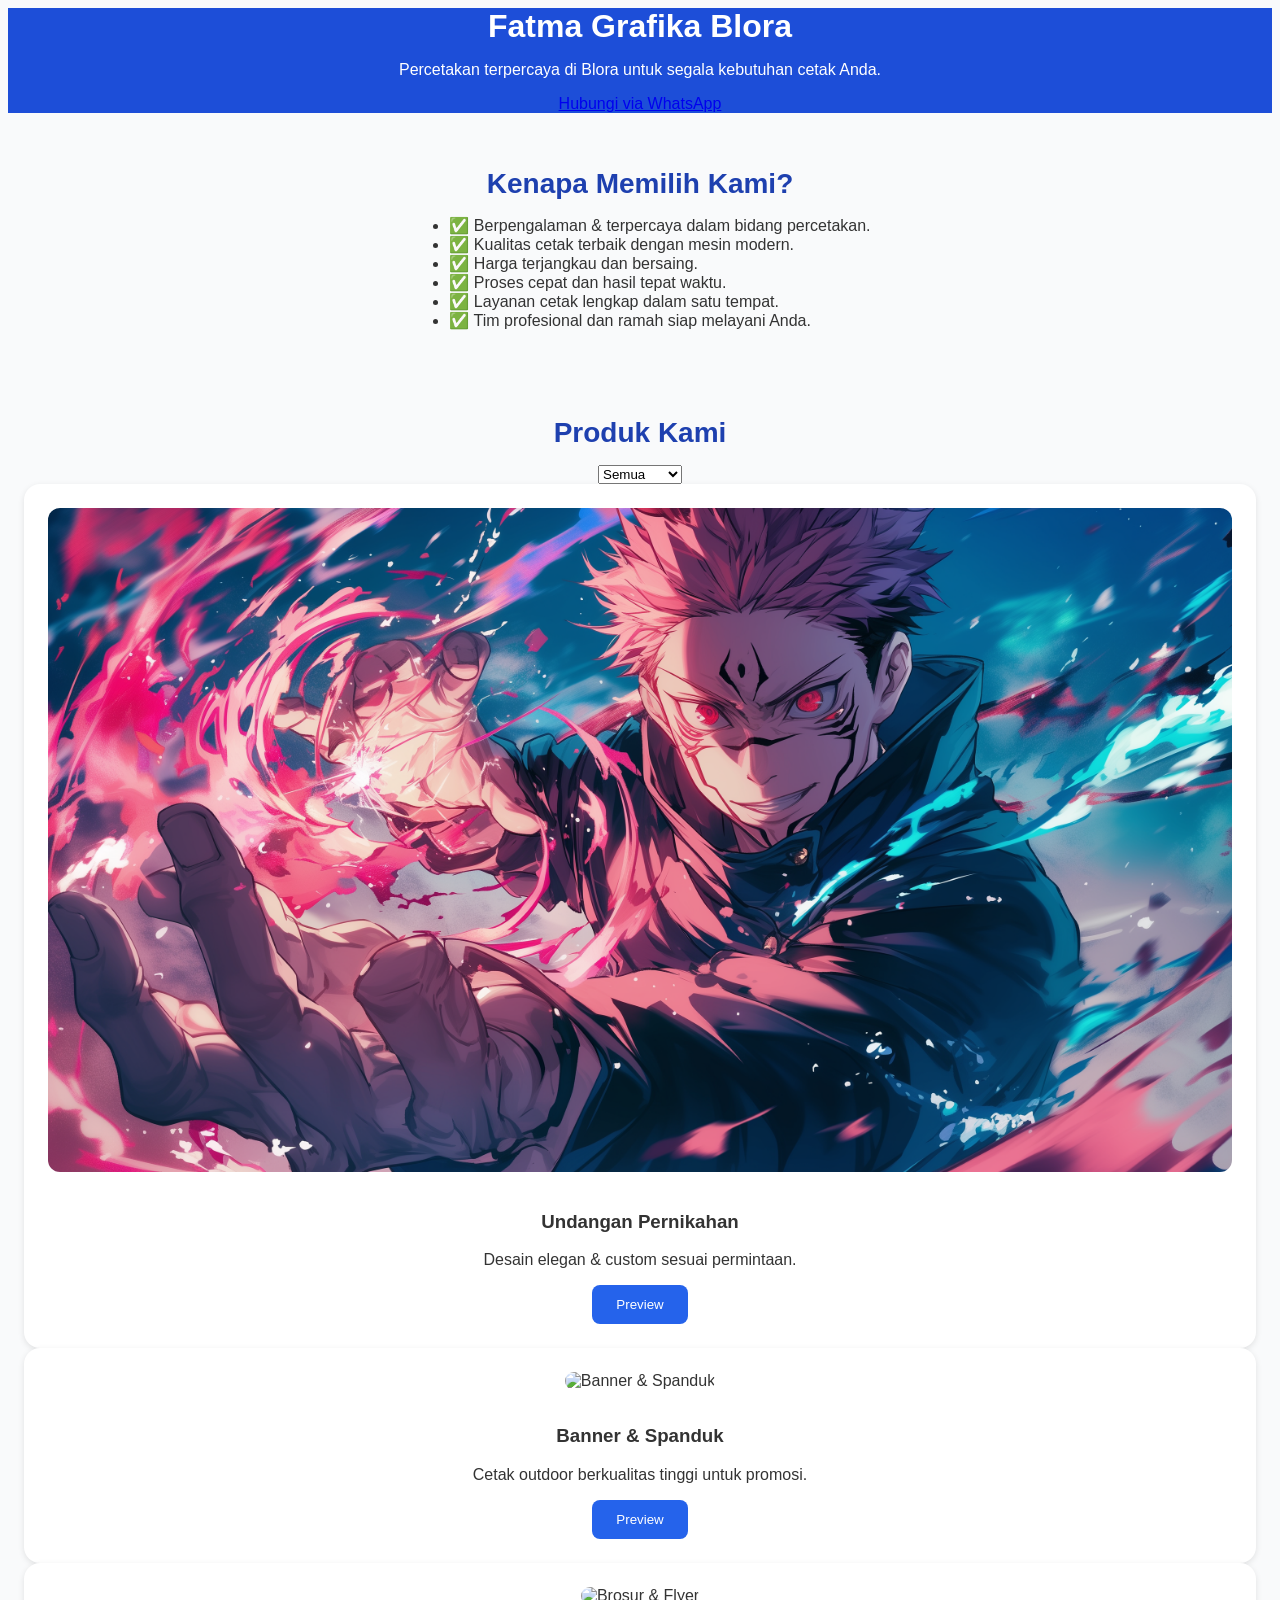
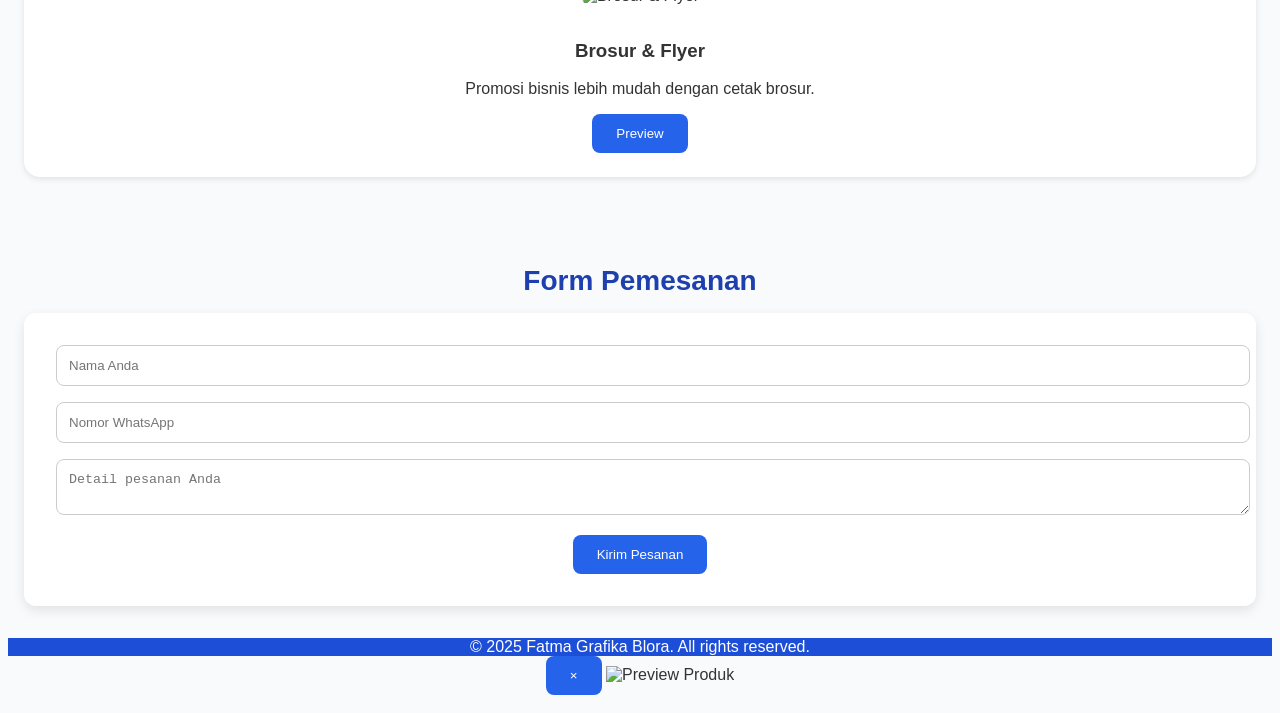
==== produk.html @ daaf4c12 "Add files via upload" ====
<!DOCTYPE html>
<html lang="id">
<head>
  <meta charset="UTF-8" />
  <meta name="viewport" content="width=device-width, initial-scale=1.0" />
  <title>Fatma Grafika Blora</title>
  <link rel="preconnect" href="https://wa.me">
  <link href="https://cdn.jsdelivr.net/npm/tailwindcss@2.2.19/dist/tailwind.min.css" rel="stylesheet">
  <style>
    body {
      text-align: center;
      font-family: 'Helvetica', sans-serif;
      background-color: #f9fafb;
      color: #333;
    }

    header, footer {
      background-color: #1d4ed8;
      color: white;
    }

    header h1, footer p {
      margin: 0;
    }

    section {
      padding: 2rem 1rem;
    }

    h2 {
      color: #1e40af;
      font-size: 1.75rem;
      font-weight: bold;
      margin-bottom: 1rem;
      transition: all 0.3s ease-in-out;
    }

    h2:hover {
      transform: scale(1.05);
      color: #2563eb;
    }

    ul {
      text-align: left;
      display: inline-block;
      margin: 0 auto;
    }

    .produk-card {
      border-radius: 1rem;
      padding: 1.5rem;
      background: white;
      box-shadow: 0 2px 6px rgba(0, 0, 0, 0.1);
      text-align: center;
      transition: transform 0.3s ease, box-shadow 0.3s ease;
    }

    .produk-card:hover {
      transform: translateY(-5px);
      box-shadow: 0 8px 16px rgba(0, 0, 0, 0.2);
    }

    .produk-card img {
      margin: 0 auto 1rem;
      border-radius: 0.75rem;
      max-width: 100%;
      height: auto;
      transition: transform 0.3s ease-in-out;
    }

    .produk-card img:hover {
      transform: scale(1.05);
    }

    form {
      background: white;
      padding: 2rem;
      border-radius: 0.75rem;
      box-shadow: 0 4px 12px rgba(0,0,0,0.1);
      transition: all 0.3s ease;
    }

    form:hover {
      transform: scale(1.01);
    }

    input, textarea {
      width: 100%;
      padding: 0.75rem;
      margin-bottom: 1rem;
      border: 1px solid #ccc;
      border-radius: 0.5rem;
    }

    button {
      background-color: #2563eb;
      color: white;
      padding: 0.75rem 1.5rem;
      border: none;
      border-radius: 0.5rem;
      cursor: pointer;
      transition: background-color 0.3s;
    }

    button:hover {
      background-color: #1e40af;
    }

    @media (max-width: 768px) {
      header .container {
        flex-direction: column;
        text-align: center;
      }

      #produk-list {
        grid-template-columns: repeat(1, minmax(0, 1fr));
      }
    }
  </style>
</head>
<body class="bg-gray-50 font-sans leading-relaxed tracking-wide text-center">

  <!-- Header -->
  <header class="bg-blue-700 text-white p-6">
    <div class="container mx-auto flex flex-col md:flex-row justify-between items-center text-center md:text-left">
      <div class="w-full md:w-auto">
        <h1 class="text-3xl font-bold">Fatma Grafika Blora</h1>
        <p class="text-sm mt-1">Percetakan terpercaya di Blora untuk segala kebutuhan cetak Anda.</p>
      </div>
      <a href="https://wa.me/6281234567890" target="_blank" class="mt-4 md:mt-0 bg-green-500 hover:bg-green-600 px-4 py-2 rounded-full text-white text-sm transition transform hover:scale-105">Hubungi via WhatsApp</a>
    </div>
  </header>

  <!-- Why Choose Us -->
  <section class="container mx-auto px-4 py-8">
    <h2 class="text-2xl font-bold mb-4 text-blue-700">Kenapa Memilih Kami?</h2>
    <ul class="space-y-2 text-gray-700 inline-block text-left">
      <li>✅ Berpengalaman & terpercaya dalam bidang percetakan.</li>
      <li>✅ Kualitas cetak terbaik dengan mesin modern.</li>
      <li>✅ Harga terjangkau dan bersaing.</li>
      <li>✅ Proses cepat dan hasil tepat waktu.</li>
      <li>✅ Layanan cetak lengkap dalam satu tempat.</li>
      <li>✅ Tim profesional dan ramah siap melayani Anda.</li>
    </ul>
  </section>

  <!-- Produk Kami -->
  <section class="container mx-auto px-4 py-8">
    <div class="flex flex-col items-center mb-6">
      <h2 id="produk-title" class="text-2xl font-bold text-blue-700">Produk Kami</h2>
      <select id="filter" class="border rounded px-3 py-1 mt-2">
        <option value="all">Semua</option>
        <option value="undangan">Undangan</option>
        <option value="banner">Banner</option>
        <option value="brosur">Brosur</option>
      </select>
    </div>
    <div id="produk-list" class="grid grid-cols-1 md:grid-cols-3 gap-6">
      <div class="produk-card undangan">
        <img loading="lazy" src="images/1350410.png" alt="Undangan Pernikahan">
        <h3 class="font-semibold text-lg">Undangan Pernikahan</h3>
        <p class="text-sm text-gray-600">Desain elegan & custom sesuai permintaan.</p>
        <button class="mt-3 bg-blue-600 hover:bg-blue-700 text-white px-4 py-2 rounded" onclick="previewProduk('Undangan Pernikahan', 'Desain elegan & custom sesuai permintaan.', '1350410.png')">Preview</button>
      </div>

      <div class="produk-card banner">
        <img loading="lazy" src="https://via.placeholder.com/300x200" alt="Banner & Spanduk">
        <h3 class="font-semibold text-lg">Banner & Spanduk</h3>
        <p class="text-sm text-gray-600">Cetak outdoor berkualitas tinggi untuk promosi.</p>
        <button class="mt-3 bg-blue-600 hover:bg-blue-700 text-white px-4 py-2 rounded" onclick="previewProduk('Banner & Spanduk', 'Cetak outdoor berkualitas tinggi untuk promosi.', 'https://via.placeholder.com/300x200')">Preview</button>
      </div>

      <div class="produk-card brosur">
        <img loading="lazy" src="https://via.placeholder.com/300x200" alt="Brosur & Flyer">
        <h3 class="font-semibold text-lg">Brosur & Flyer</h3>
        <p class="text-sm text-gray-600">Promosi bisnis lebih mudah dengan cetak brosur.</p>
        <button class="mt-3 bg-blue-600 hover:bg-blue-700 text-white px-4 py-2 rounded" onclick="previewProduk('Brosur & Flyer', 'Promosi bisnis lebih mudah dengan cetak brosur.', 'https://via.placeholder.com/300x200')">Preview</button>
      </div>
    </div>
  </section>

  <!-- Form Pemesanan -->
  <section class="container mx-auto px-4 py-10">
    <h2 class="text-2xl font-bold mb-6 text-blue-700">Form Pemesanan</h2>
    <form onsubmit="kirimWA(event)" class="space-y-4 max-w-md mx-auto">
      <input name="nama" type="text" placeholder="Nama Anda" required>
      <input name="wa" type="text" placeholder="Nomor WhatsApp" required>
      <textarea name="pesan" placeholder="Detail pesanan Anda" required></textarea>
      <button type="submit">Kirim Pesanan</button>
    </form>
  </section>

  <!-- Footer -->
  <footer class="bg-blue-700 text-white text-center p-4">
    <p>&copy; 2025 Fatma Grafika Blora. All rights reserved.</p>
  </footer>

  <!-- Modal Preview Produk -->
  <div id="preview-modal" class="fixed inset-0 bg-black bg-opacity-50 hidden items-center justify-center z-50">
    <div class="bg-white rounded-lg p-6 w-11/12 max-w-md text-center relative">
      <button onclick="tutupPreview()" class="absolute top-2 right-2 text-gray-500 hover:text-red-500 text-xl">&times;</button>
      <img id="preview-img" src="" alt="Preview Produk" class="w-full rounded mb-4">
      <h3 id="preview-title" class="text-lg font-bold mb-2"></h3>
      <p id="preview-desc" class="text-sm text-gray-700"></p>
    </div>
  </div>

  <!-- Script Filter Produk -->
  <script defer>
    const filter = document.getElementById('filter');
    const cards = document.querySelectorAll('.produk-card');
    const produkTitle = document.getElementById('produk-title');

    const titleMap = {
      all: 'Produk Kami',
      undangan: 'Undangan',
      banner: 'Banner',
      brosur: 'Brosur'
    };

    filter.addEventListener('change', () => {
      const val = filter.value;
      produkTitle.textContent = titleMap[val] || 'Produk Kami';

      cards.forEach(card => {
        card.style.display = (val === 'all' || card.classList.contains(val)) ? 'block' : 'none';
      });
    });
  </script>

  <!-- Script Kirim WhatsApp & Preview Modal -->
  <script defer>
    function kirimWA(e) {
      e.preventDefault();
      const nama = document.querySelector('input[name="nama"]').value.trim();
      const wa = document.querySelector('input[name="wa"]').value.trim();
      const pesan = document.querySelector('textarea[name="pesan"]').value.trim();

      if (!nama || !wa || !pesan) {
        alert('Semua kolom wajib diisi.');
        return;
      }

      if (!/^\d{10,15}$/.test(wa)) {
        alert('Nomor WhatsApp harus berupa angka dan terdiri dari 10-15 digit.');
        return;
      }

      const url = `https://wa.me/6281234567890?text=Halo%20Fatma%20Grafika%2C%20saya%20${encodeURIComponent(nama)}%20(${encodeURIComponent(wa)})%20ingin%20memesan%3A%20${encodeURIComponent(pesan)}`;
      window.open(url, '_blank');
    }

    function previewProduk(judul, deskripsi, gambar) {
      document.getElementById('preview-title').textContent = judul;
      document.getElementById('preview-desc').textContent = deskripsi;
      document.getElementById('preview-img').src = gambar;
      document.getElementById('preview-modal').classList.remove('hidden');
    }

    function tutupPreview() {
      document.getElementById('preview-modal').classList.add('hidden');
    }
  </script>

</body>
</html>
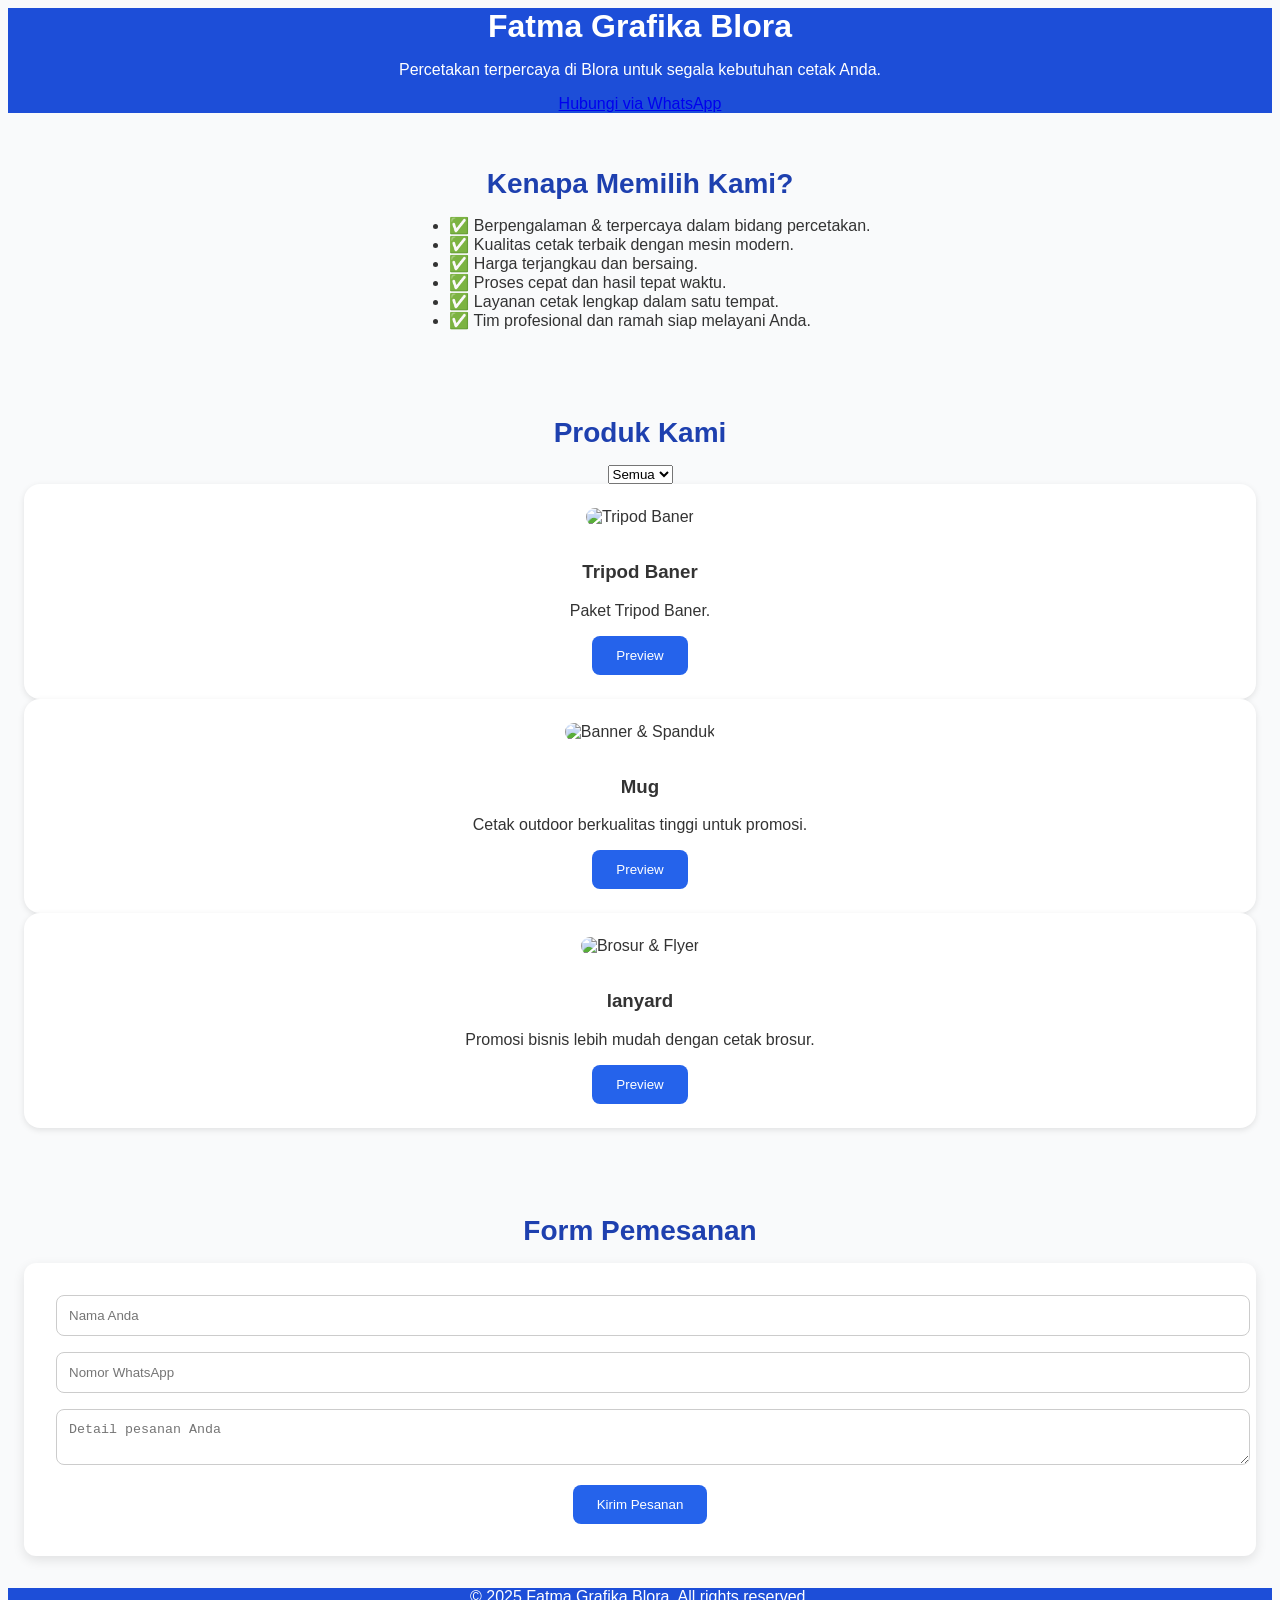
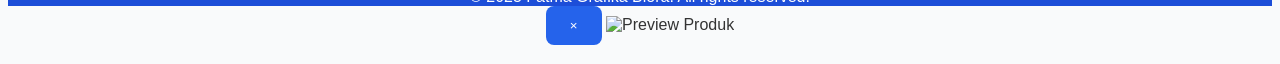
==== commit bd4b12fe: "Add files via upload" ====
--- a/produk.html
+++ b/produk.html
@@ -150,31 +150,31 @@
       <h2 id="produk-title" class="text-2xl font-bold text-blue-700">Produk Kami</h2>
       <select id="filter" class="border rounded px-3 py-1 mt-2">
         <option value="all">Semua</option>
-        <option value="undangan">Undangan</option>
+        <option value="uv">UV</option>
         <option value="banner">Banner</option>
         <option value="brosur">Brosur</option>
       </select>
     </div>
     <div id="produk-list" class="grid grid-cols-1 md:grid-cols-3 gap-6">
-      <div class="produk-card undangan">
-        <img loading="lazy" src="images/1350410.png" alt="Undangan Pernikahan">
-        <h3 class="font-semibold text-lg">Undangan Pernikahan</h3>
-        <p class="text-sm text-gray-600">Desain elegan & custom sesuai permintaan.</p>
-        <button class="mt-3 bg-blue-600 hover:bg-blue-700 text-white px-4 py-2 rounded" onclick="previewProduk('Undangan Pernikahan', 'Desain elegan & custom sesuai permintaan.', '1350410.png')">Preview</button>
-      </div>
-
       <div class="produk-card banner">
-        <img loading="lazy" src="https://via.placeholder.com/300x200" alt="Banner & Spanduk">
-        <h3 class="font-semibold text-lg">Banner & Spanduk</h3>
+        <img loading="lazy" src="images/tbaner.png" alt="Tripod Baner">
+        <h3 class="font-semibold text-lg">Tripod Baner</h3>
+        <p class="text-sm text-gray-600">Paket Tripod Baner.</p>
+        <button class="mt-3 bg-blue-600 hover:bg-blue-700 text-white px-4 py-2 rounded" onclick="previewProduk('Undangan Pernikahan', 'Desain elegan & custom sesuai permintaan.', 'images/tbaner.png')">Preview</button>
+      </div>
+
+      <div class="produk-card banner">
+        <img loading="lazy" src="images/mug.png" alt="Banner & Spanduk">
+        <h3 class="font-semibold text-lg">Mug</h3>
         <p class="text-sm text-gray-600">Cetak outdoor berkualitas tinggi untuk promosi.</p>
-        <button class="mt-3 bg-blue-600 hover:bg-blue-700 text-white px-4 py-2 rounded" onclick="previewProduk('Banner & Spanduk', 'Cetak outdoor berkualitas tinggi untuk promosi.', 'https://via.placeholder.com/300x200')">Preview</button>
+        <button class="mt-3 bg-blue-600 hover:bg-blue-700 text-white px-4 py-2 rounded" onclick="previewProduk('Banner & Spanduk', 'Cetak outdoor berkualitas tinggi untuk promosi.', 'images/tbaner.png')">Preview</button>
       </div>
 
       <div class="produk-card brosur">
-        <img loading="lazy" src="https://via.placeholder.com/300x200" alt="Brosur & Flyer">
-        <h3 class="font-semibold text-lg">Brosur & Flyer</h3>
+        <img loading="lazy" src="images/lanyard.png" alt="Brosur & Flyer">
+        <h3 class="font-semibold text-lg">lanyard</h3>
         <p class="text-sm text-gray-600">Promosi bisnis lebih mudah dengan cetak brosur.</p>
-        <button class="mt-3 bg-blue-600 hover:bg-blue-700 text-white px-4 py-2 rounded" onclick="previewProduk('Brosur & Flyer', 'Promosi bisnis lebih mudah dengan cetak brosur.', 'https://via.placeholder.com/300x200')">Preview</button>
+        <button class="mt-3 bg-blue-600 hover:bg-blue-700 text-white px-4 py-2 rounded" onclick="previewProduk('Brosur & Flyer', 'Promosi bisnis lebih mudah dengan cetak brosur.', 'images/lanyard.png')">Preview</button>
       </div>
     </div>
   </section>
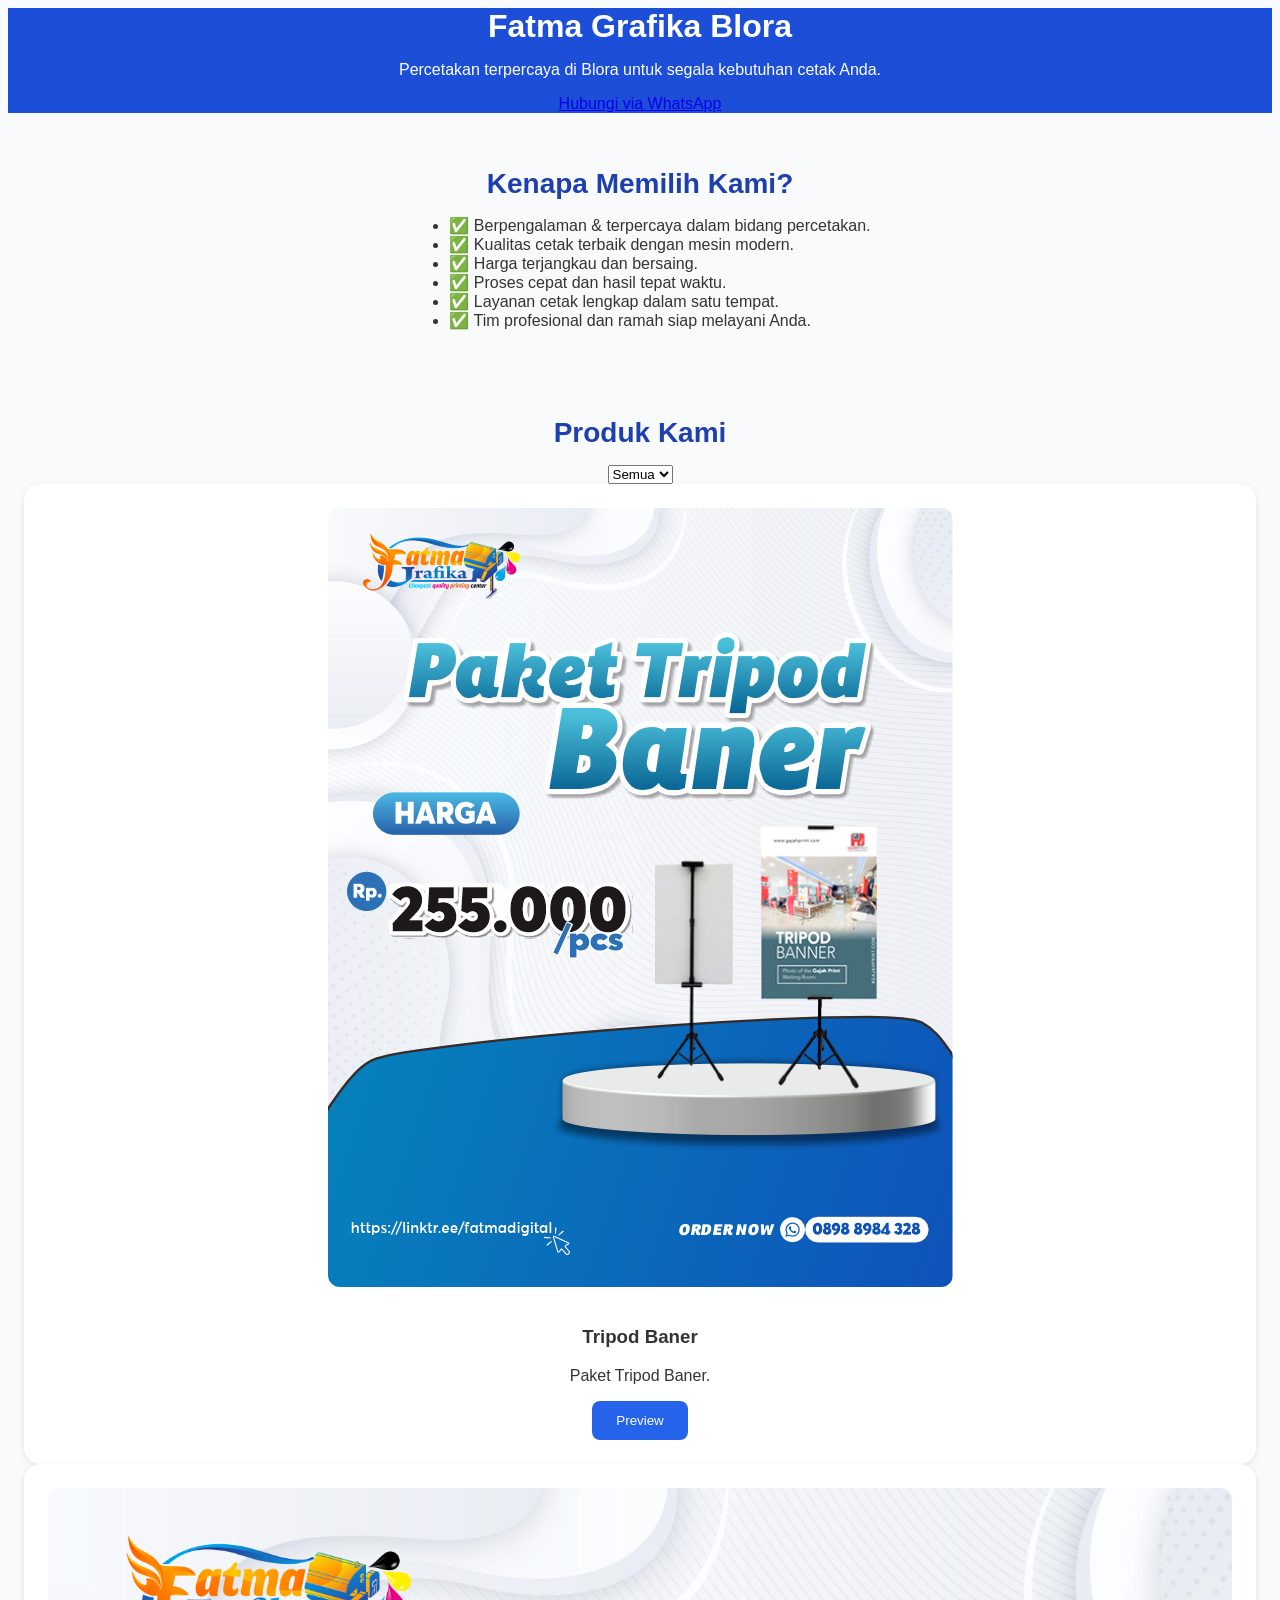
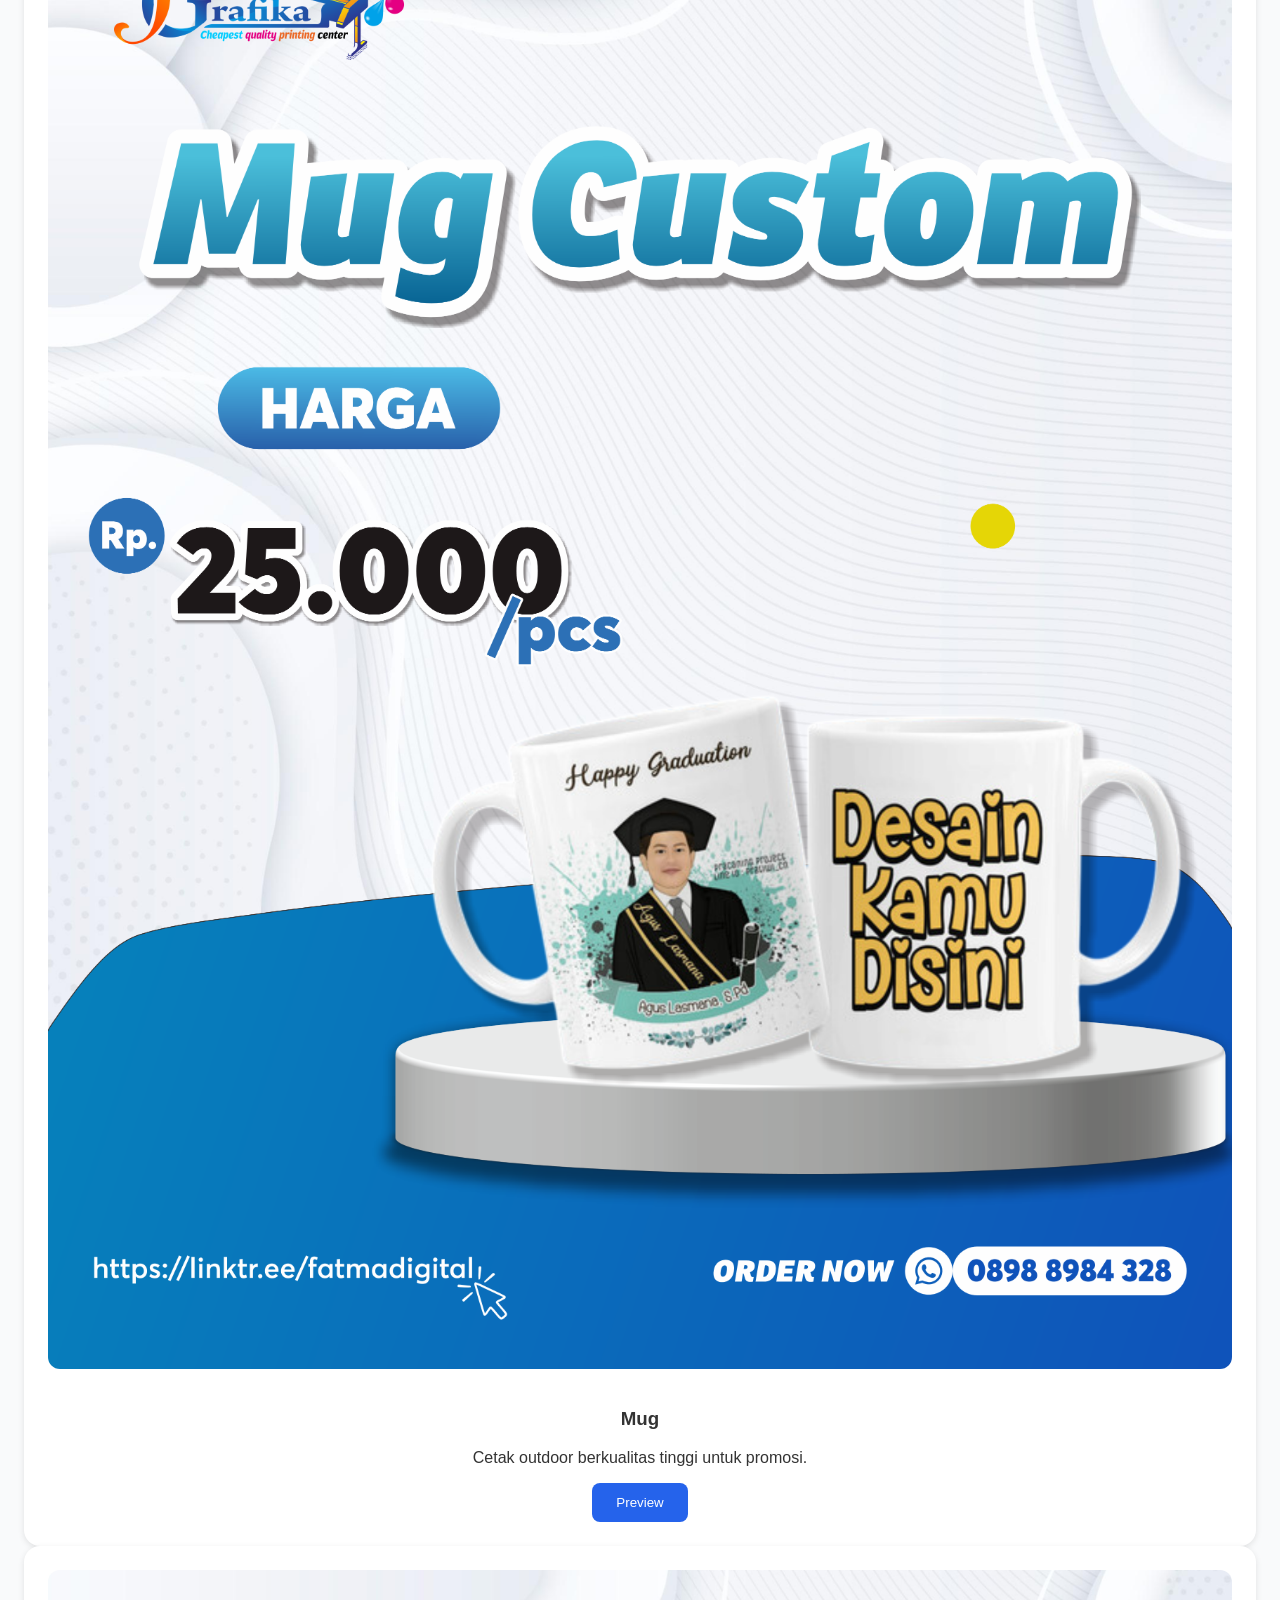
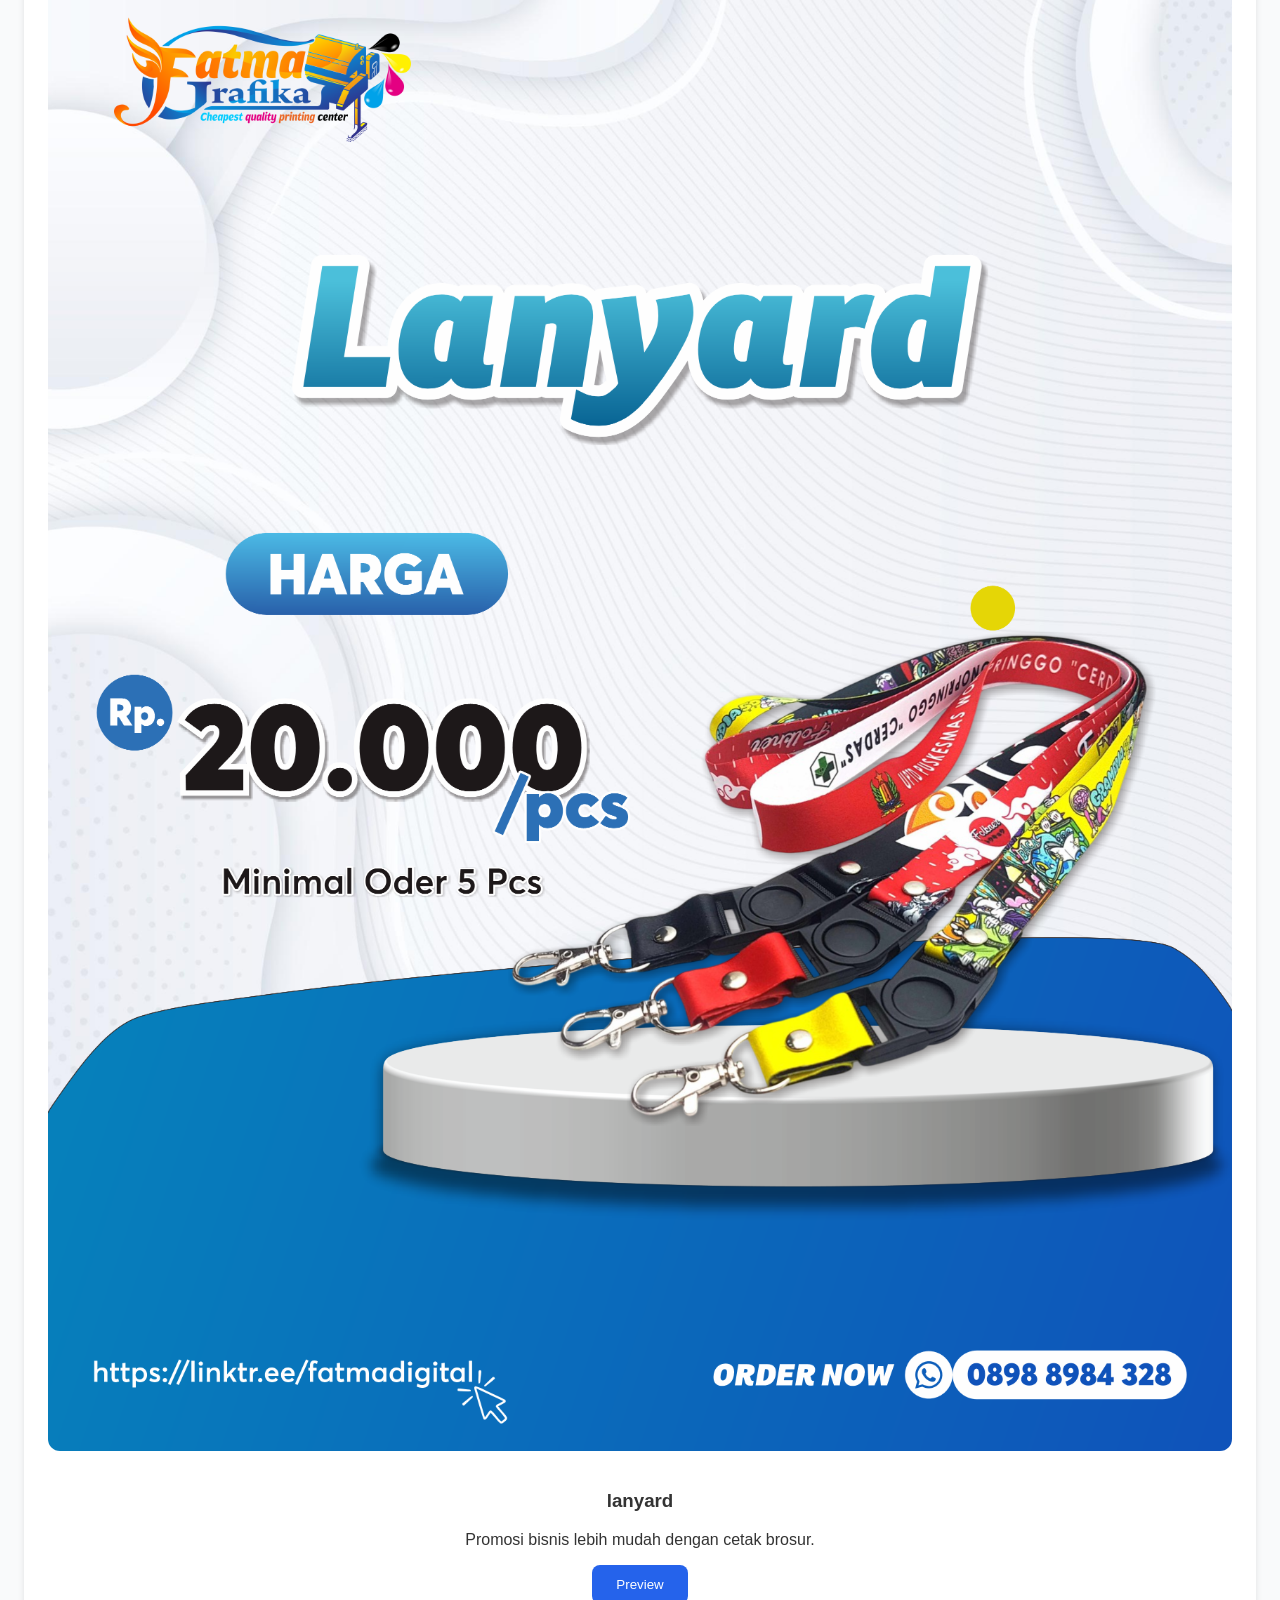
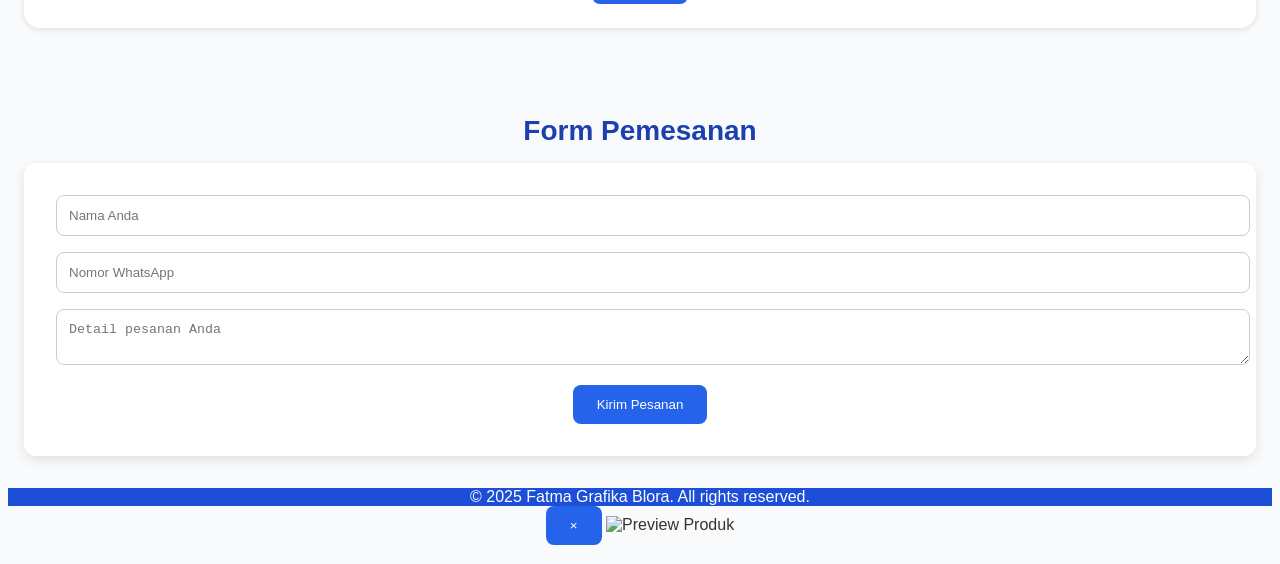
==== commit d326bbf1: "Add files via upload" ====
--- a/produk.html
+++ b/produk.html
@@ -127,7 +127,7 @@
         <h1 class="text-3xl font-bold">Fatma Grafika Blora</h1>
         <p class="text-sm mt-1">Percetakan terpercaya di Blora untuk segala kebutuhan cetak Anda.</p>
       </div>
-      <a href="https://wa.me/6281234567890" target="_blank" class="mt-4 md:mt-0 bg-green-500 hover:bg-green-600 px-4 py-2 rounded-full text-white text-sm transition transform hover:scale-105">Hubungi via WhatsApp</a>
+      <a href="https://wa.me/628988984328" target="_blank" class="mt-4 md:mt-0 bg-green-500 hover:bg-green-600 px-4 py-2 rounded-full text-white text-sm transition transform hover:scale-105">Hubungi via WhatsApp</a>
     </div>
   </header>
 
@@ -246,7 +246,7 @@
         return;
       }
 
-      const url = `https://wa.me/6281234567890?text=Halo%20Fatma%20Grafika%2C%20saya%20${encodeURIComponent(nama)}%20(${encodeURIComponent(wa)})%20ingin%20memesan%3A%20${encodeURIComponent(pesan)}`;
+      const url = `https://wa.me/628988984328?text=Halo%20Fatma%20Grafika%2C%20saya%20${encodeURIComponent(nama)}%20(${encodeURIComponent(wa)})%20ingin%20memesan%3A%20${encodeURIComponent(pesan)}`;
       window.open(url, '_blank');
     }
 
